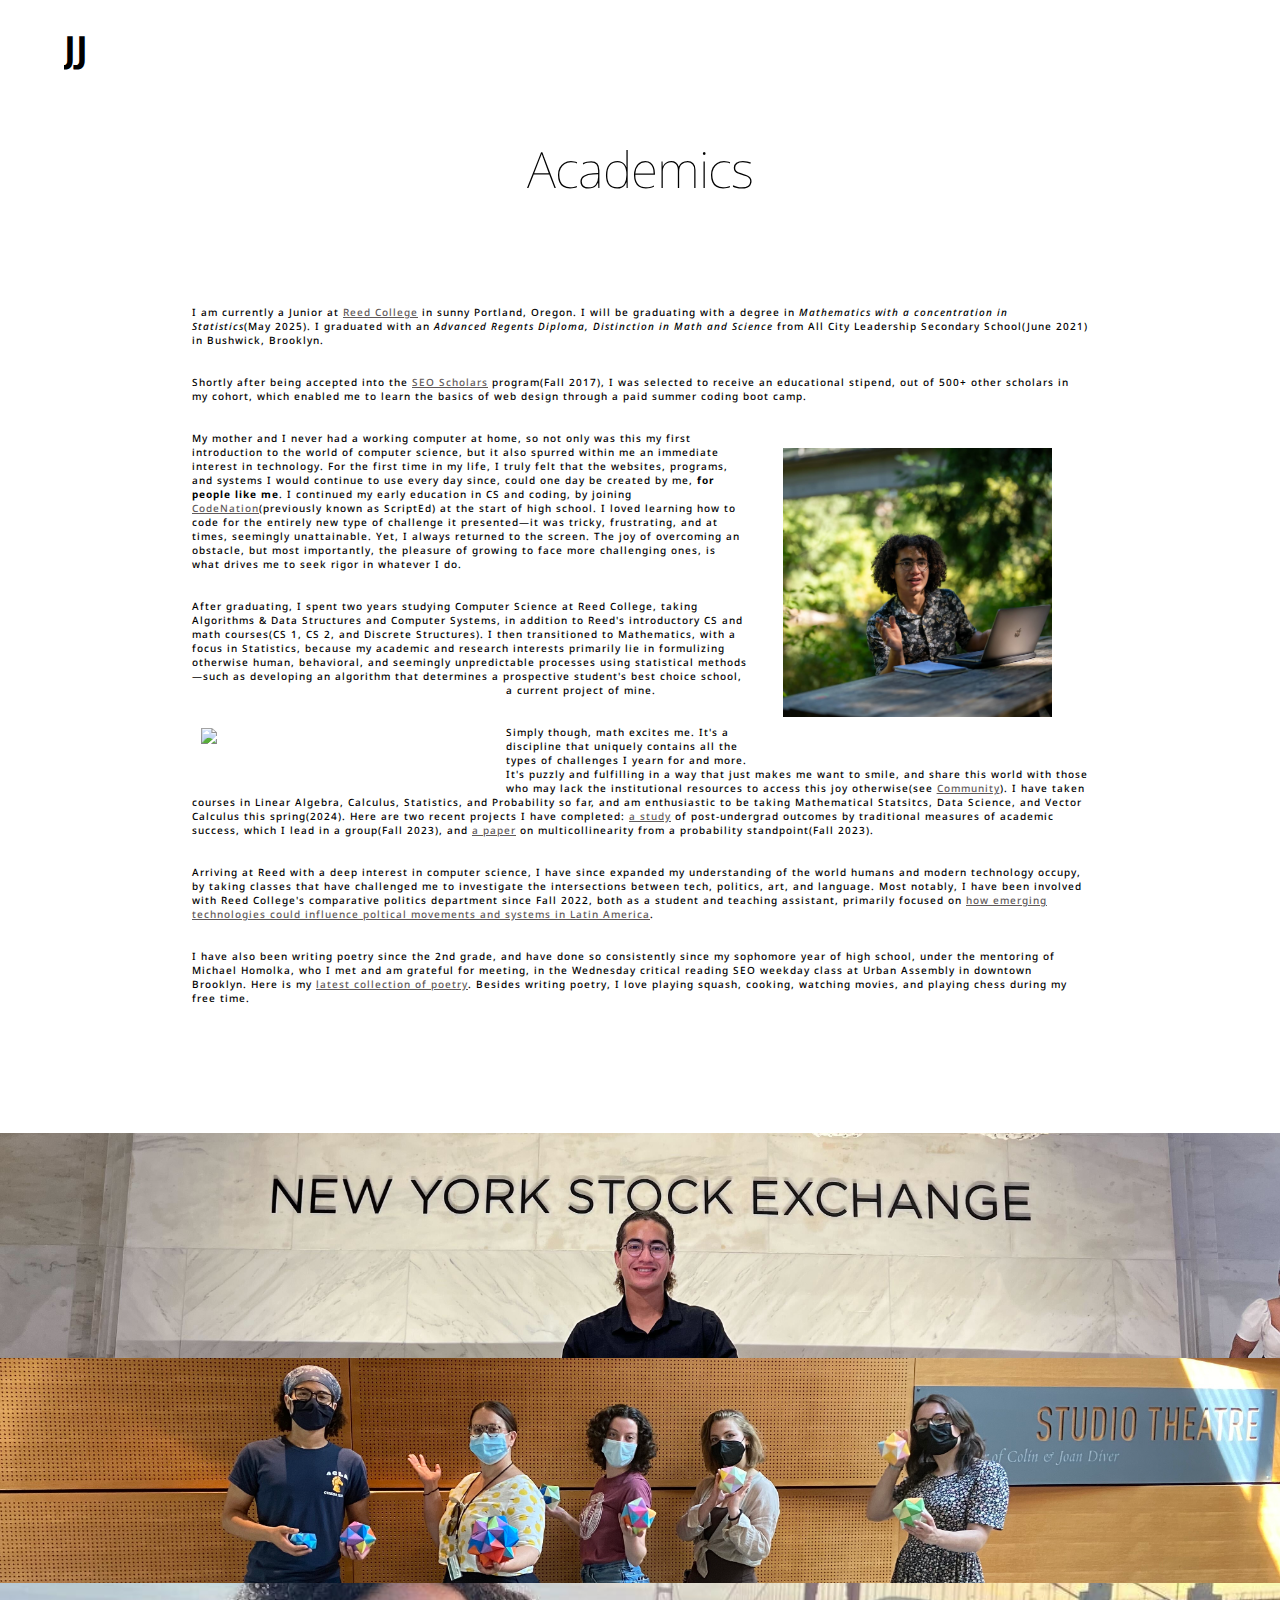
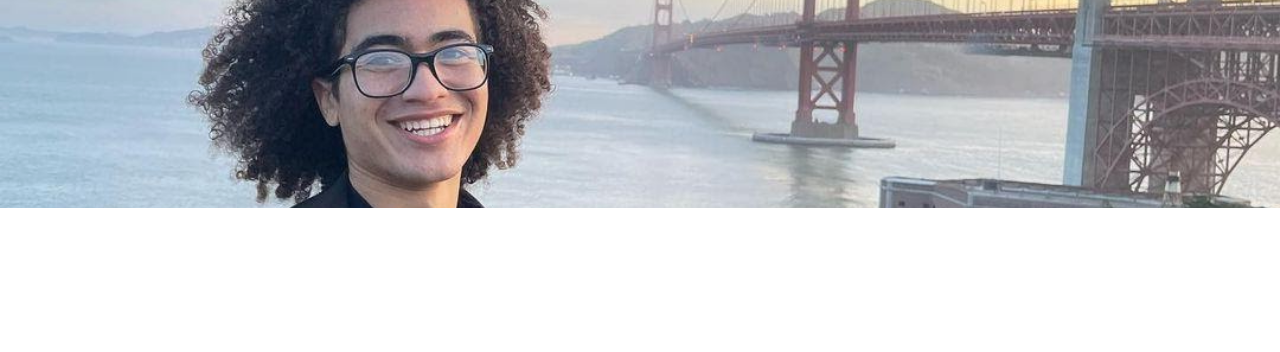
==== Academics.html @ f276ffcf "Initial commit" ====
<!DOCTYPE html>
<html>
  <head>
    <meta charset="utf-8">
    <meta name="viewport" content="width=device-width, initial-scale=1.0">
    <!-- Adding viewport meta tag for responsiveness -->
    <title>replit</title>
    <link href="style.css" rel="stylesheet" type="text/css" />
    <link rel="preconnect" href="https://fonts.googleapis.com">
    <link rel="preconnect" href="https://fonts.gstatic.com" crossorigin>
    <link href="https://fonts.googleapis.com/css2?family=GFS+Didot&family=Noto+Sans&display=swap" rel="stylesheet">
  </head>
  <body>



  <div class="header">
    <a class="ajj" href="index.html"><h1 id="JJ">J<span id="ulian">ulian </span>J<span id="acklin">acklin</span></h1></a>
  </div>
    <div class="pageText">
    <h1 class="heading">Academics</h1>

   
  
    <p class="p1"> I am currently a Junior at <a href="https://www.reed.edu/about-reed/" target=_blank>Reed College</a> in sunny Portland, Oregon. I will be graduating with a degree in <em>Mathematics with a concentration in Statistics</em>(May 2025). I graduated with an <em>Advanced Regents Diploma, Distinction in Math and Science</em> from All City Leadership Secondary School(June 2021) in Bushwick, Brooklyn. <br><br><br> 
      Shortly after being accepted into the <a target=_blank href="https://www.seo-usa.org/scholars/">SEO Scholars</a> program(Fall 2017), I was selected to receive an educational stipend, out of 500+ other scholars in my cohort, which enabled me to learn the basics of web design through a paid summer coding boot camp. <img class="imgR" src="JulianExplain.jpeg"><br><br><br> <img class="imgRMOBILE" src="JulianExplain.jpeg">My mother and I never had a working computer at home, so not only was this my first introduction to the world of computer science, but it also spurred within me an immediate interest in technology. For the first time in my life, I truly felt that the websites, programs, and systems I would continue to use every day since, could one day be created by me, <strong>for people like me</strong>. I continued my early education in CS and coding, by joining <a target=_blank href="https://codenation.org/about/">CodeNation</a>(previously known as ScriptEd) at the start of high school. I loved learning how to code for the entirely new type of challenge it presented—it was tricky, frustrating, and at times, seemingly unattainable. Yet, I always returned to the screen. The joy of overcoming an obstacle, but most importantly, the pleasure of growing to face more challenging ones, is what drives me to seek rigor in whatever I do. <br><br><br>  After graduating, I spent two years studying Computer Science at Reed College, taking Algorithms & Data Structures and Computer Systems, in addition to Reed's introductory CS and math courses(CS 1, CS 2, and Discrete Structures). I then transitioned to Mathematics, with a focus in Statistics, because my academic and research interests primarily lie in formulizing otherwise human, behavioral, and seemingly unpredictable processes using statistical methods—such as developing an algorithm that determines a prospective student's best choice school, a current project of mine.
       <img class="imgL" src=" https://media.licdn.com/dms/image/C5112AQEHGTjwnUlwyg/article-cover_image-shrink_600_2000/0/1558213217359?e=2147483647&v=beta&t=LJXC6lsghKIrBsrrqppxdxN10xlcz9OypkNNPUVUjpM"> <img class="imgLMOBILE" src=" https://media.licdn.com/dms/image/C5112AQEHGTjwnUlwyg/article-cover_image-shrink_600_2000/0/1558213217359?e=2147483647&v=beta&t=LJXC6lsghKIrBsrrqppxdxN10xlcz9OypkNNPUVUjpM"><br><br><br>
      Simply though, math excites me. It's a discipline that uniquely contains all the types of challenges I yearn for and more. It's puzzly and fulfilling in a way that just makes me want to smile, and share this world with those who may lack the institutional resources to access this joy otherwise(see <a href="Community.html">Community</a>). I have taken courses in Linear Algebra, Calculus, Statistics, and Probability so far, and am enthusiastic to be taking Mathematical Statsitcs, Data Science, and Vector Calculus this spring(2024). Here are two recent projects I have completed: <a target="_blank" href="https://rpubs.com/julianiz123/1118882">a study</a> of post-undergrad outcomes by traditional measures of academic success, which I lead in a group(Fall 2023), and <a target="_blank" href="https://figshare.com/articles/preprint/Multicollinearity/24922116">a paper</a> on multicollinearity from a probability standpoint(Fall 2023).<br><br><br>
      
      
       Arriving at Reed with a deep interest in computer science, I have since expanded my understanding of the world humans and modern technology occupy, by taking classes that have challenged me to investigate the intersections between tech, politics, art, and language. Most notably, I have been involved with Reed College's comparative politics department since Fall 2022, both as a student and teaching assistant, primarily focused on <a href="https://docs.google.com/document/d/e/2PACX-1vQWGYw5E1utUXSMAhcKP__aDG7wF9x_6y4Yl7e840YmS4PJ64SDO6LDXP_IG44kk-JM9k5WvdjTyCWn/pub">how emerging technologies could influence poltical movements and systems in Latin America</a>.  <br><br><br>
      I have also been writing poetry since the 2nd grade, and have done so consistently since my sophomore year of high school, under the mentoring of Michael Homolka, who I met and am grateful for meeting, in the Wednesday critical reading SEO weekday class at Urban Assembly in downtown Brooklyn. Here is my <a target="_blank" href="https://www.canva.com/design/DAF2UH-sYUo/o_RhgKHygRgkjhbGrQP16A/view?utm_content=DAF2UH-sYUo&utm_campaign=designshare&utm_medium=link&utm_source=editor">latest collection of poetry</a>. Besides writing poetry, I love playing squash, cooking, watching movies, and playing chess during my free time.
    </p>

    


      


     


    

     


    
  </div>

      <a href="Career.html"><div class="imgcont">
        <img id="stocks" class="wall_img" src="JulianStock.jpg">
        <div class="text-block">
          <h1>Career</h1>
        </div>
      </div></a>

       
       <a href="Community.html"><div class="imgcont">
        <img class="wall_img" id="com" src="SOJulian.jpg">
        <div class="text-block">
          <h1>Community</h1>
        </div>
      </div></a>

    <a href="Pursuits.html"><div class="imgcont">
      <img id="sf" class="wall_img" src="JulianSF.jpeg">
      <div class="text-block">
        <h1>My Story</h1>
      </div>
    </div></a>


      
     <div class="bot">
      <hr class="bottom">

      <h3>Contact me</h3>

      <h5 style="color:rgba(0, 0, 0, 0.74);"><a id="link" style="color:rgba(0, 0, 0, 0.74);" target="_blank" href="https://www.linkedin.com/in/julian-jacklin-68665116b/">@JulianJacklin</a> ∙ <a id="link" target="_blank" href="https://www.instagram.com/julian.jacklin/" style="color:rgba(0, 0, 0, 0.74);">@julian.jacklin</a><br><br><a id="link" style="color:rgba(0, 0, 0, 0.74);">julianjacklin0 [at] gmail.com</a>
      <h5>
          </div>  
    <script src="https://cdnjs.cloudflare.com/ajax/libs/jquery/3.6.0/jquery.min.js"></script>
<script src="script.js"></script>
  </body>
</html>
---- style.css ----
html {
  height: 100%;
  width: 100%;
  /* background-color: black;
  color: white;  */
}

body {
  /* overflow-y: hidden; */
  margin: 0;
  height: 100%;
}




.header {
  font-family: 'Noto Sans', sans-serif;

 
  margin-left: 5%;
  font-size: large;
  display: inline-block;
  box-sizing: border-box;
  overflow: hidden;

}



#ulian {
  display: none;
}

#acklin {
  display: none;
}

.photo_blurb {
  display: flex;
  justify-content: space-evenly;
  margin-top: 150px;
  margin-bottom: 0;
}

.wall_container {
  display: flex;
  width: 100%;
  justify-content: center;
  margin-top: 5%;
}

#wall {
  height: 100%;
  position: relative;
  margin-bottom:0%;
}



#frontPage_blurb {
  width: 40%;
  line-height: 35px;
  margin-top: -10px;
}

.photoWall {
  display: block;

}

.imgcont {
  width: 100%;
  height: 25%;
  object-fit: cover;
  position: relative;
  object-position: 100% 40%;
}




.wall_img {
  width: 100%;
  height: 100%;
  object-fit: cover;
  position: relative;
  object-position: 100% 40%;

}

#wall{
  margin-bottom:0;
}

.text-block {
  position: absolute;
  bottom: 20%;
  right: 0%;
  background-color: black;
  padding-left: 20px;
  padding-right: 20px;
  transition: 1s;
  

}


.text-block h1 {
  color: white;
  font-weight: bold;
  font-family: 'Noto Sans', sans-serif;
  font-size: 100%;
  height: 100%;
}



.imgcont:hover .text-block {
  opacity: 0.6;
}

@media (min-width: 1024px) {

  .wall_img {
    width: 100%;
    height: 100%;
    object-fit: cover;
    position: relative;
    object-position: 100% 40%;
    transition: 1s;

    &:hover {
      height: 100%;
      width: 100%;

    }
  }

  .text-block {
    position: absolute;
    bottom: 70px;
    right: 0px;

    background-color: black;
    padding-left: 20px;
    padding-right: 20px;
    opacity: 0;
    transition: opacity 1s;
  }

  .imgcont {
    width: 100%;
    height: 25%;
    object-fit: cover;
    position: relative;
    object-position: 100% 40%;
    transition: 1s;

    &:hover {
      height: 100%;

    }
  }

}




#stocks {

  object-position: 100% 70%;
}

#sf {

  object-position: 100% 50%;
  transform: scaleX(-1);
}


#cn {
  object-position: 100% 60%;
  transform: scaleX(-1);


}

#com {}

#demoJJ {}



img {
  max-width: 100%;
  /* Ensure images don't exceed their container */
  height: auto;
  /* Maintain the aspect ratio */
  display: block;
  /* Remove extra space below images */
  margin: 0 auto;
  /* Center images horizontally */
  opacity: 0;
  transition: opacity 1s ease-in-out;

}



a:link{
  color:#5f5959;
}

a:visited{
  color: #5f5959;
}

#homePageImg{
  animation: ease-out fadeIn 2s;
  margin: 50px;
}

#nav {
  list-style-type: none;
  margin: 0;
  margin-bottom: 40px;
  padding: 0;
  overflow: hidden;
  display: flex;
  justify-content: space-between;
}


.heading{
  width: 100%;
  text-align: center;

  font-family:'Noto Sans', sans-serif;
  font-style: normal;
  font-weight: 100;
  font-size: 50px;
  letter-spacing: -1px;
  color: #000;
  margin-bottom: 8%;
 
}

.ajj:visited{
  color:black;
}
.ajj:link{
  color:black;
}

.bott{
  text-align: center;
}

.bottom{
  width:80;
  margin-top:0;
}

.bot{
  clear: both;
  margin-bottom: 20px;
  text-align: center;
  overflow-y:hidden;
  opacity: 0;
  font-family: 'Noto Sans', sans-serif;
}

.bottt{
  text-align: center;
  margin-bottom: 0;
}


.p1{
  font-family:'Noto Sans', sans-serif;
  font-style: normal;
  font-weight: 500;
  font-size: 62.5%;
  letter-spacing: 1px;
  color: #000;
  margin-bottom: 10%;
  width: 70%;
  margin:auto;
  margin-bottom:10%;
}

.grid {
  margin: 0;
  padding: 0;
  display: flex;
  justify-content: center; /* Center horizontally */
  align-items: center;
  flex-wrap: wrap;
  max-width: 50%; 
}
.grid-item {
  width: 50%;
  box-sizing: border-box;
  overflow: hidden;
  position: relative;
  transition: transform 0.3s;
}

.grid-item:hover {
  transform: scale(1.2);
}

.grid-item img {
  width: 100%;
  height: auto;
  display: block;
  
}

.grid-container{
  width:100%;
  display: flex;
  justify-content: center;
}

.imgL{
  opacity: 1;
  width:30%;
  float: left; 
  margin-left:1%;
  margin-right:4%;
  margin-top:5%;
  margin-bottom:5%;
}

.imgR{
  opacity: 1;
  width:30%;
  margin-top:5%;
  margin-bottom:5%;
  float:right;
  margin-left:4%;
  margin-right:4%;
}

.imgLMOBILE{
  width:50%;
  margin:auto;
  opacity:1;
  margin-top: 12%;
}

.imgRMOBILE{
  width:50%;
  margin:auto;
  margin-bottom:10%;
  margin-top: 5%;
  opacity:1;
}

@media (max-width: 1024px) {
  .imgLMOBILE{
    display:block;
  }
  .imgRMOBILE{
    display:block;
  }
  .imgL{
    display:none;
  }
  .imgR{
    display:none;
  }
}

@media (min-width: 1024px) {
  .imgLMOBILE{
    display:none;
  }
  .imgRMOBILE{
    display:none;
  }
  .imgL{
    display:block;
  }
  .imgR{
    display:block;
  }

}

.pageText{
  opacity:0;
}

#IAC{
  margin-top:0;
}

#camp{
  margin-bottom:0;
}

#gg{
  margin-bottom:0;
  margin-top:10%;
}

#camp1{
  margin-bottom:20%;
}
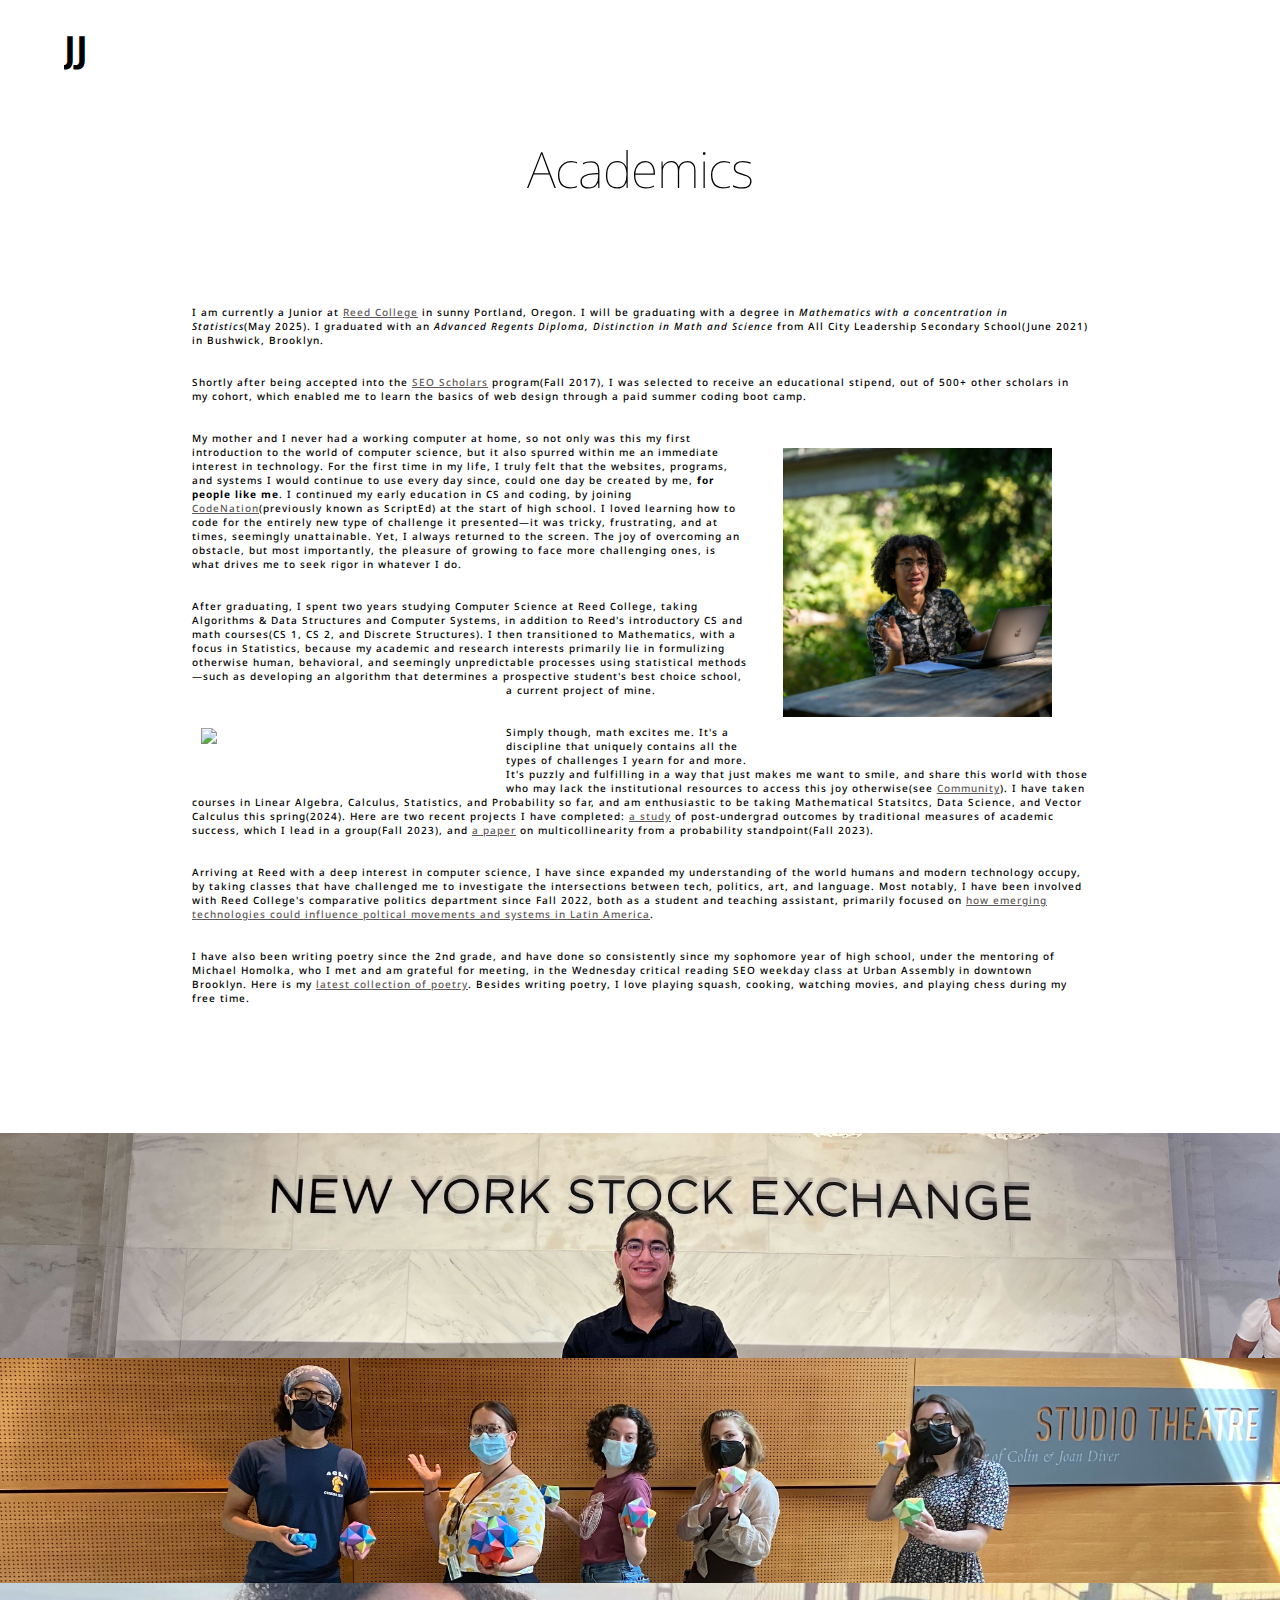
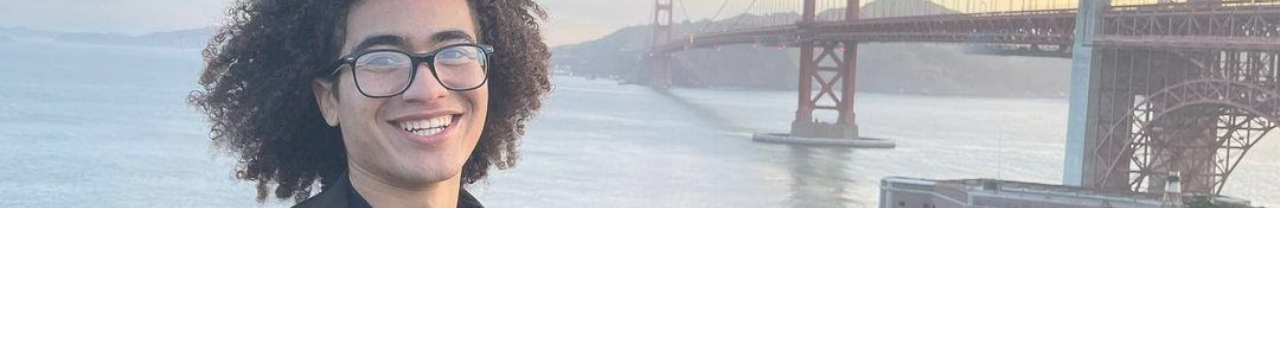
==== commit 0c5f63bc: "Changed Pursuits to MyStory" ====
--- a/Academics.html
+++ b/Academics.html
@@ -64,7 +64,7 @@
         </div>
       </div></a>
 
-    <a href="Pursuits.html"><div class="imgcont">
+    <a href="MyStory.html"><div class="imgcont">
       <img id="sf" class="wall_img" src="JulianSF.jpeg">
       <div class="text-block">
         <h1>My Story</h1>
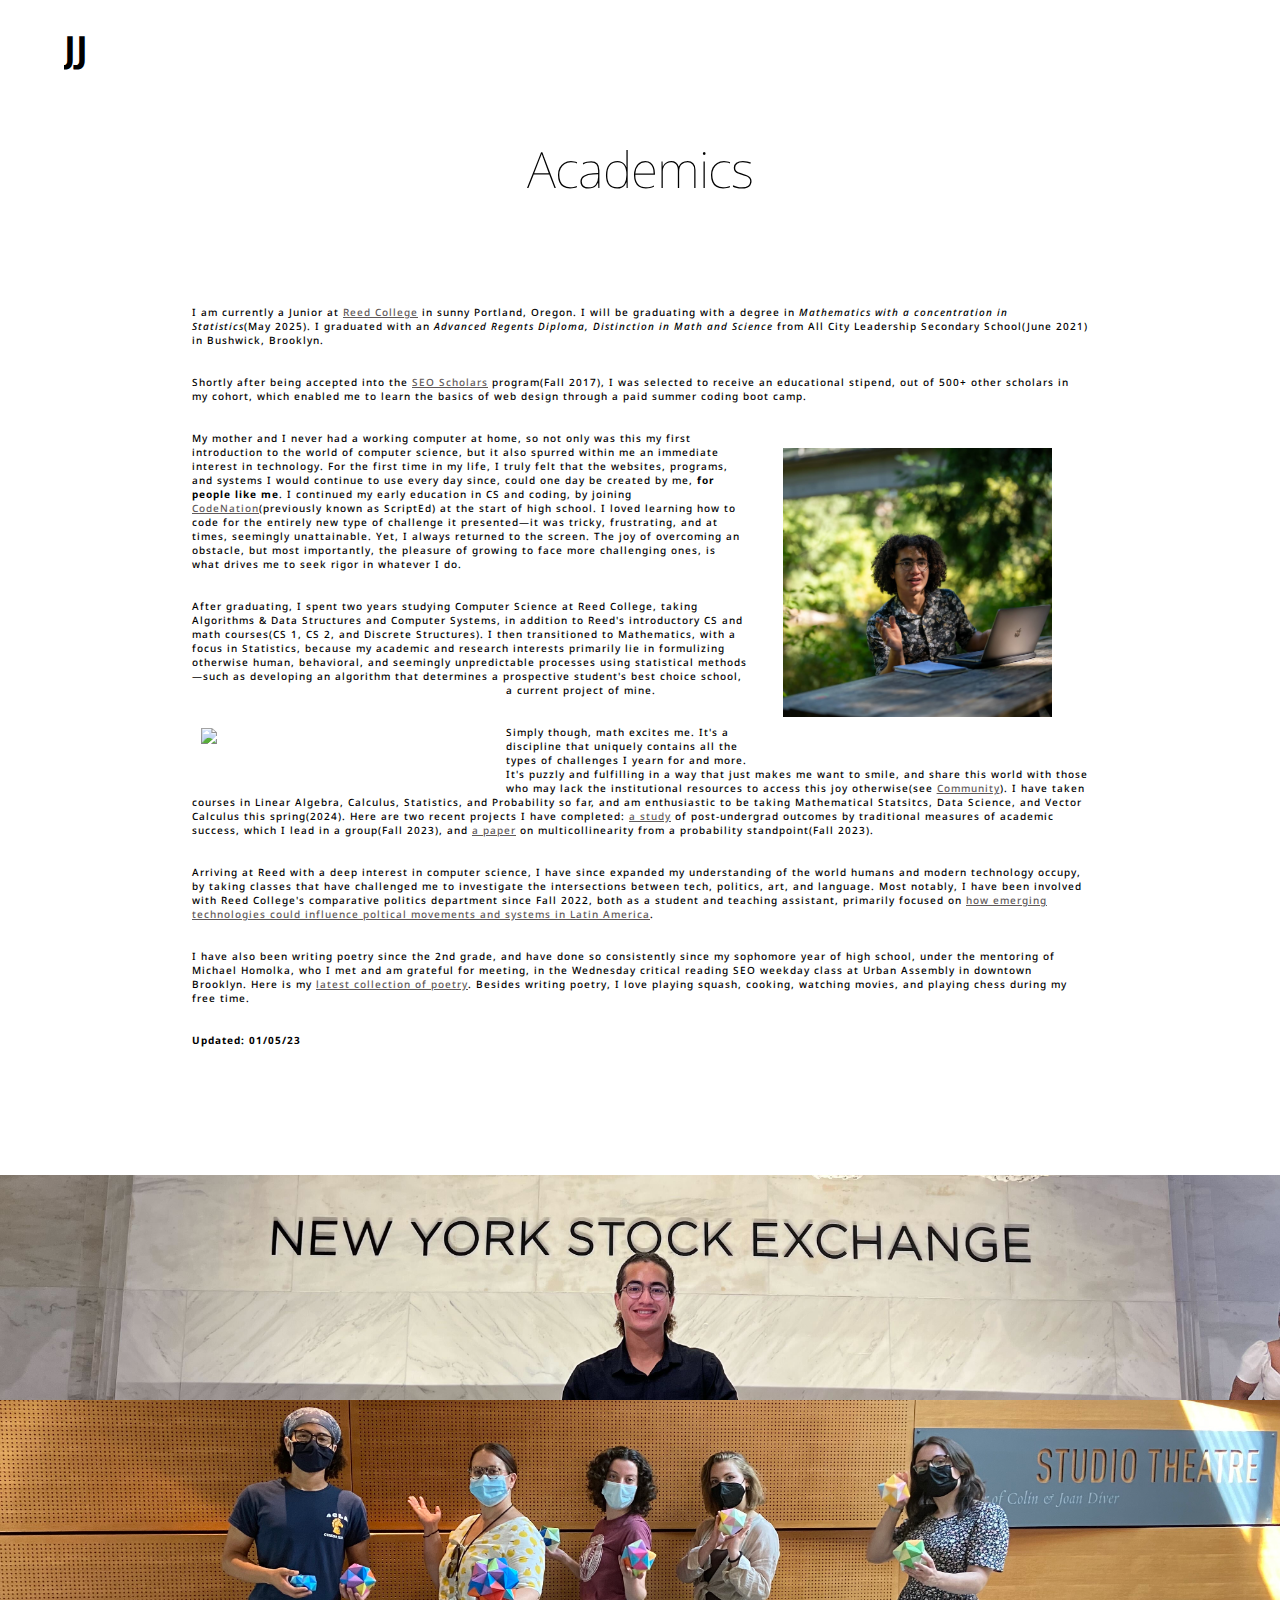
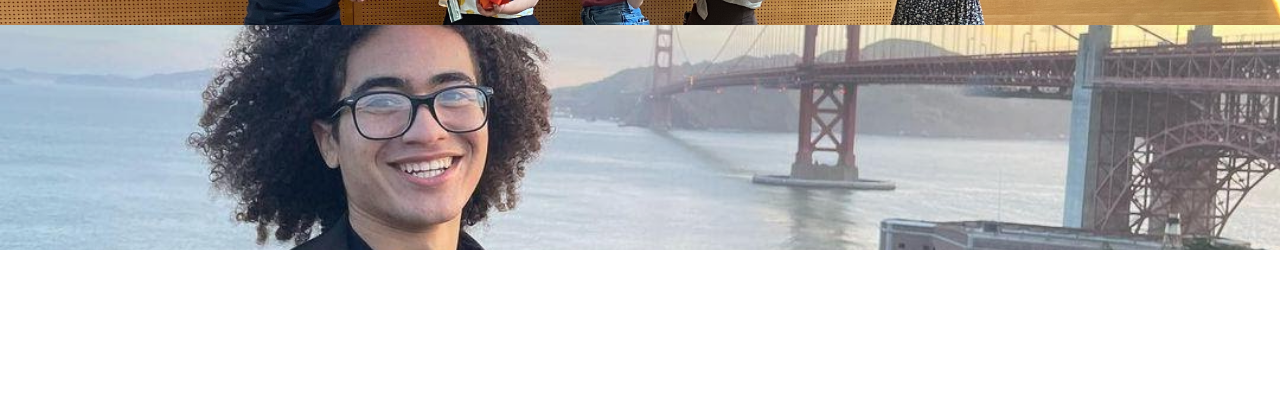
==== commit 3392c299: "Added Update signature" ====
--- a/Academics.html
+++ b/Academics.html
@@ -29,7 +29,9 @@
       
       
        Arriving at Reed with a deep interest in computer science, I have since expanded my understanding of the world humans and modern technology occupy, by taking classes that have challenged me to investigate the intersections between tech, politics, art, and language. Most notably, I have been involved with Reed College's comparative politics department since Fall 2022, both as a student and teaching assistant, primarily focused on <a href="https://docs.google.com/document/d/e/2PACX-1vQWGYw5E1utUXSMAhcKP__aDG7wF9x_6y4Yl7e840YmS4PJ64SDO6LDXP_IG44kk-JM9k5WvdjTyCWn/pub">how emerging technologies could influence poltical movements and systems in Latin America</a>.  <br><br><br>
-      I have also been writing poetry since the 2nd grade, and have done so consistently since my sophomore year of high school, under the mentoring of Michael Homolka, who I met and am grateful for meeting, in the Wednesday critical reading SEO weekday class at Urban Assembly in downtown Brooklyn. Here is my <a target="_blank" href="https://www.canva.com/design/DAF2UH-sYUo/o_RhgKHygRgkjhbGrQP16A/view?utm_content=DAF2UH-sYUo&utm_campaign=designshare&utm_medium=link&utm_source=editor">latest collection of poetry</a>. Besides writing poetry, I love playing squash, cooking, watching movies, and playing chess during my free time.
+      I have also been writing poetry since the 2nd grade, and have done so consistently since my sophomore year of high school, under the mentoring of Michael Homolka, who I met and am grateful for meeting, in the Wednesday critical reading SEO weekday class at Urban Assembly in downtown Brooklyn. Here is my <a target="_blank" href="https://www.canva.com/design/DAF2UH-sYUo/o_RhgKHygRgkjhbGrQP16A/view?utm_content=DAF2UH-sYUo&utm_campaign=designshare&utm_medium=link&utm_source=editor">latest collection of poetry</a>. Besides writing poetry, I love playing squash, cooking, watching movies, and playing chess during my free time.<br><br><br>
+
+      <strong>Updated: 01/05/23</strong>
     </p>
 
     
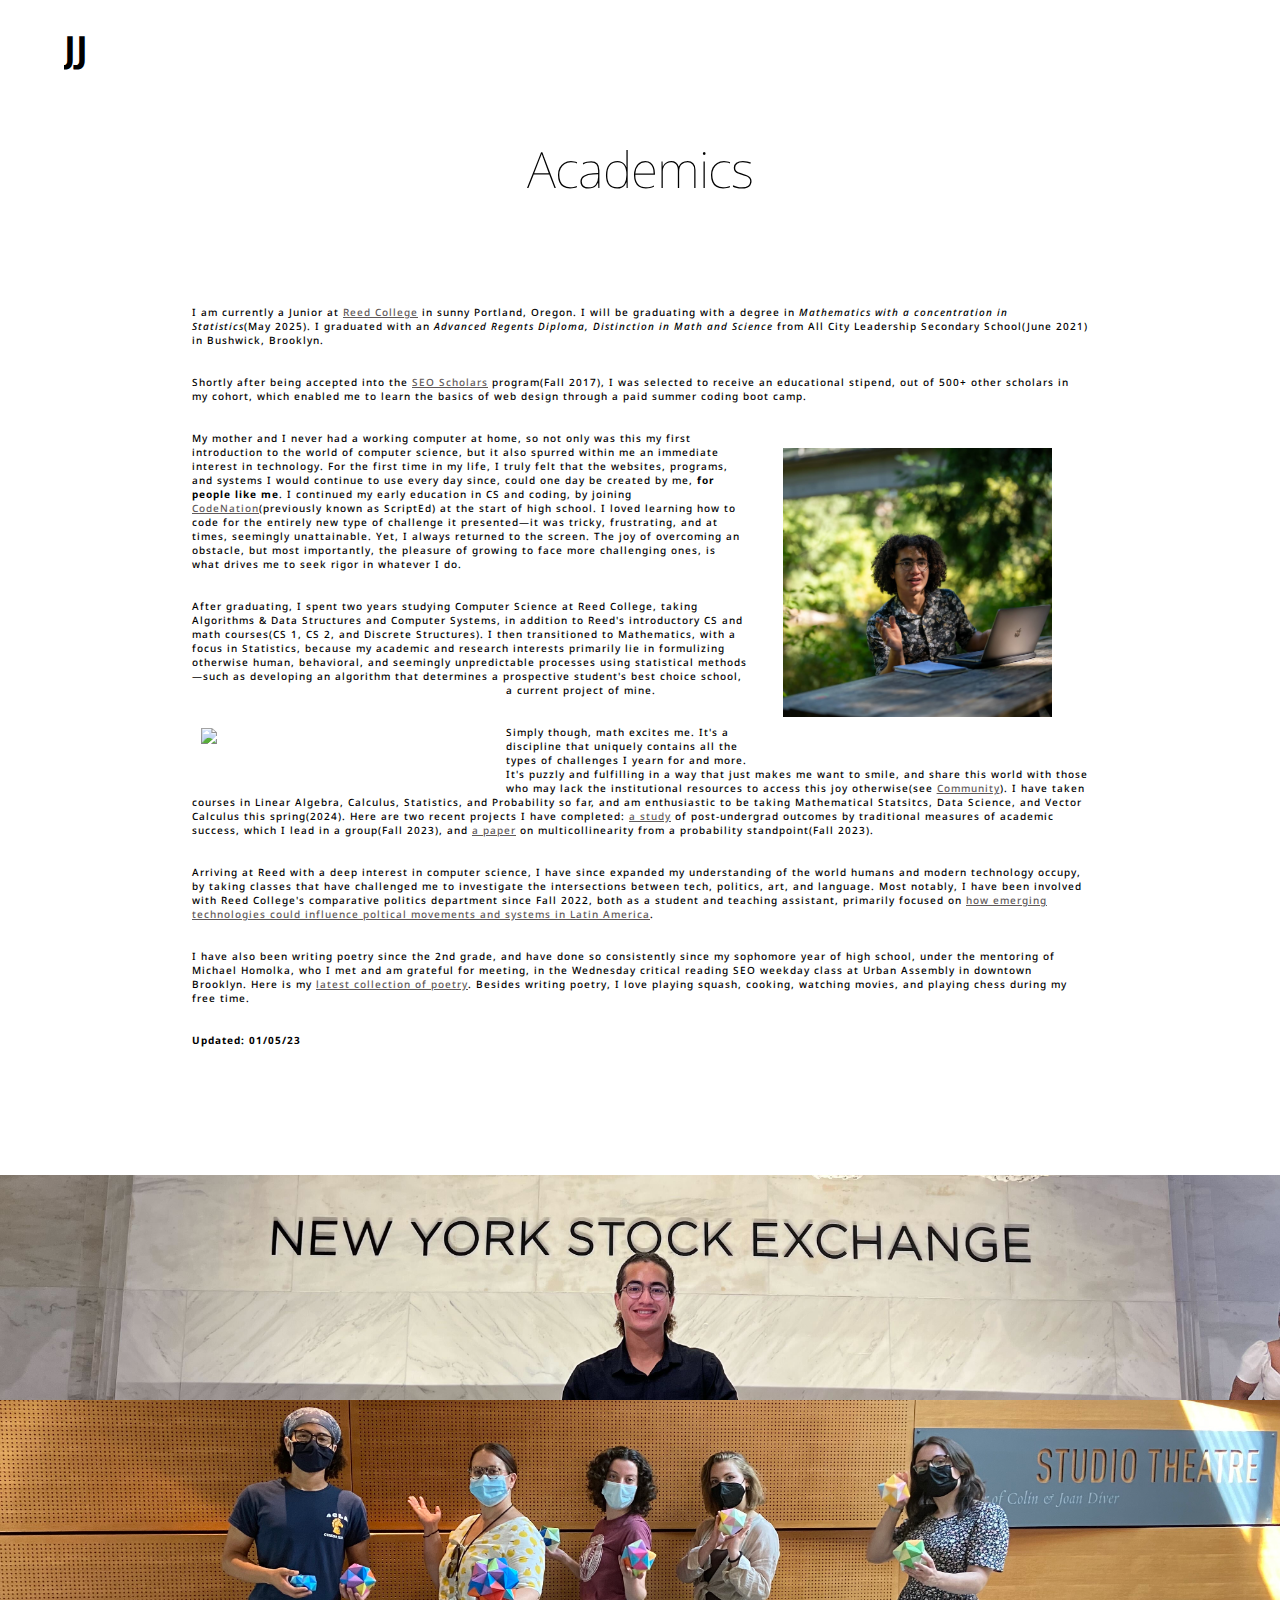
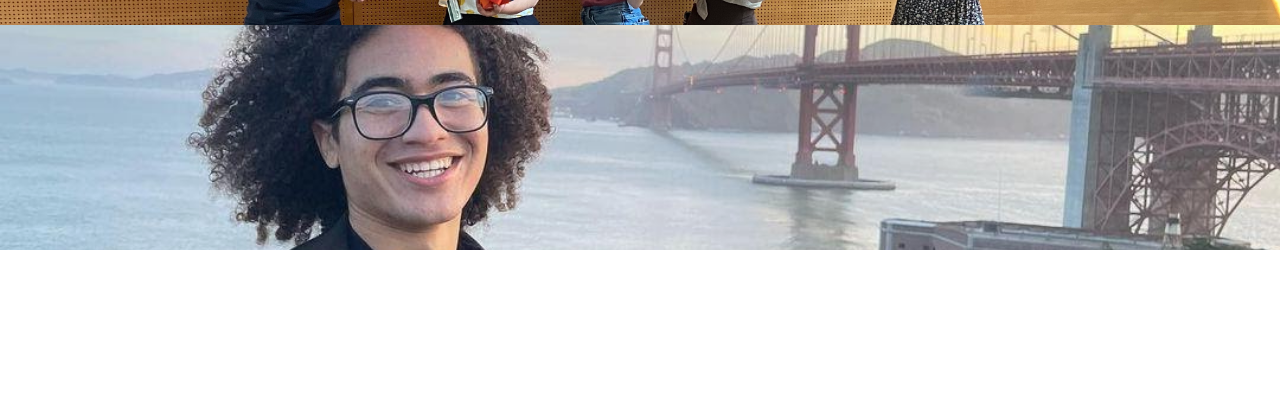
==== commit 40d5622f: "web appearance" ====
--- a/Academics.html
+++ b/Academics.html
@@ -4,7 +4,9 @@
     <meta charset="utf-8">
     <meta name="viewport" content="width=device-width, initial-scale=1.0">
     <!-- Adding viewport meta tag for responsiveness -->
-    <title>replit</title>
+    <title>Julian Jacklin</title>
+    <link rel="icon" type="image/png" href="dice.png
+      ">
     <link href="style.css" rel="stylesheet" type="text/css" />
     <link rel="preconnect" href="https://fonts.googleapis.com">
     <link rel="preconnect" href="https://fonts.gstatic.com" crossorigin>
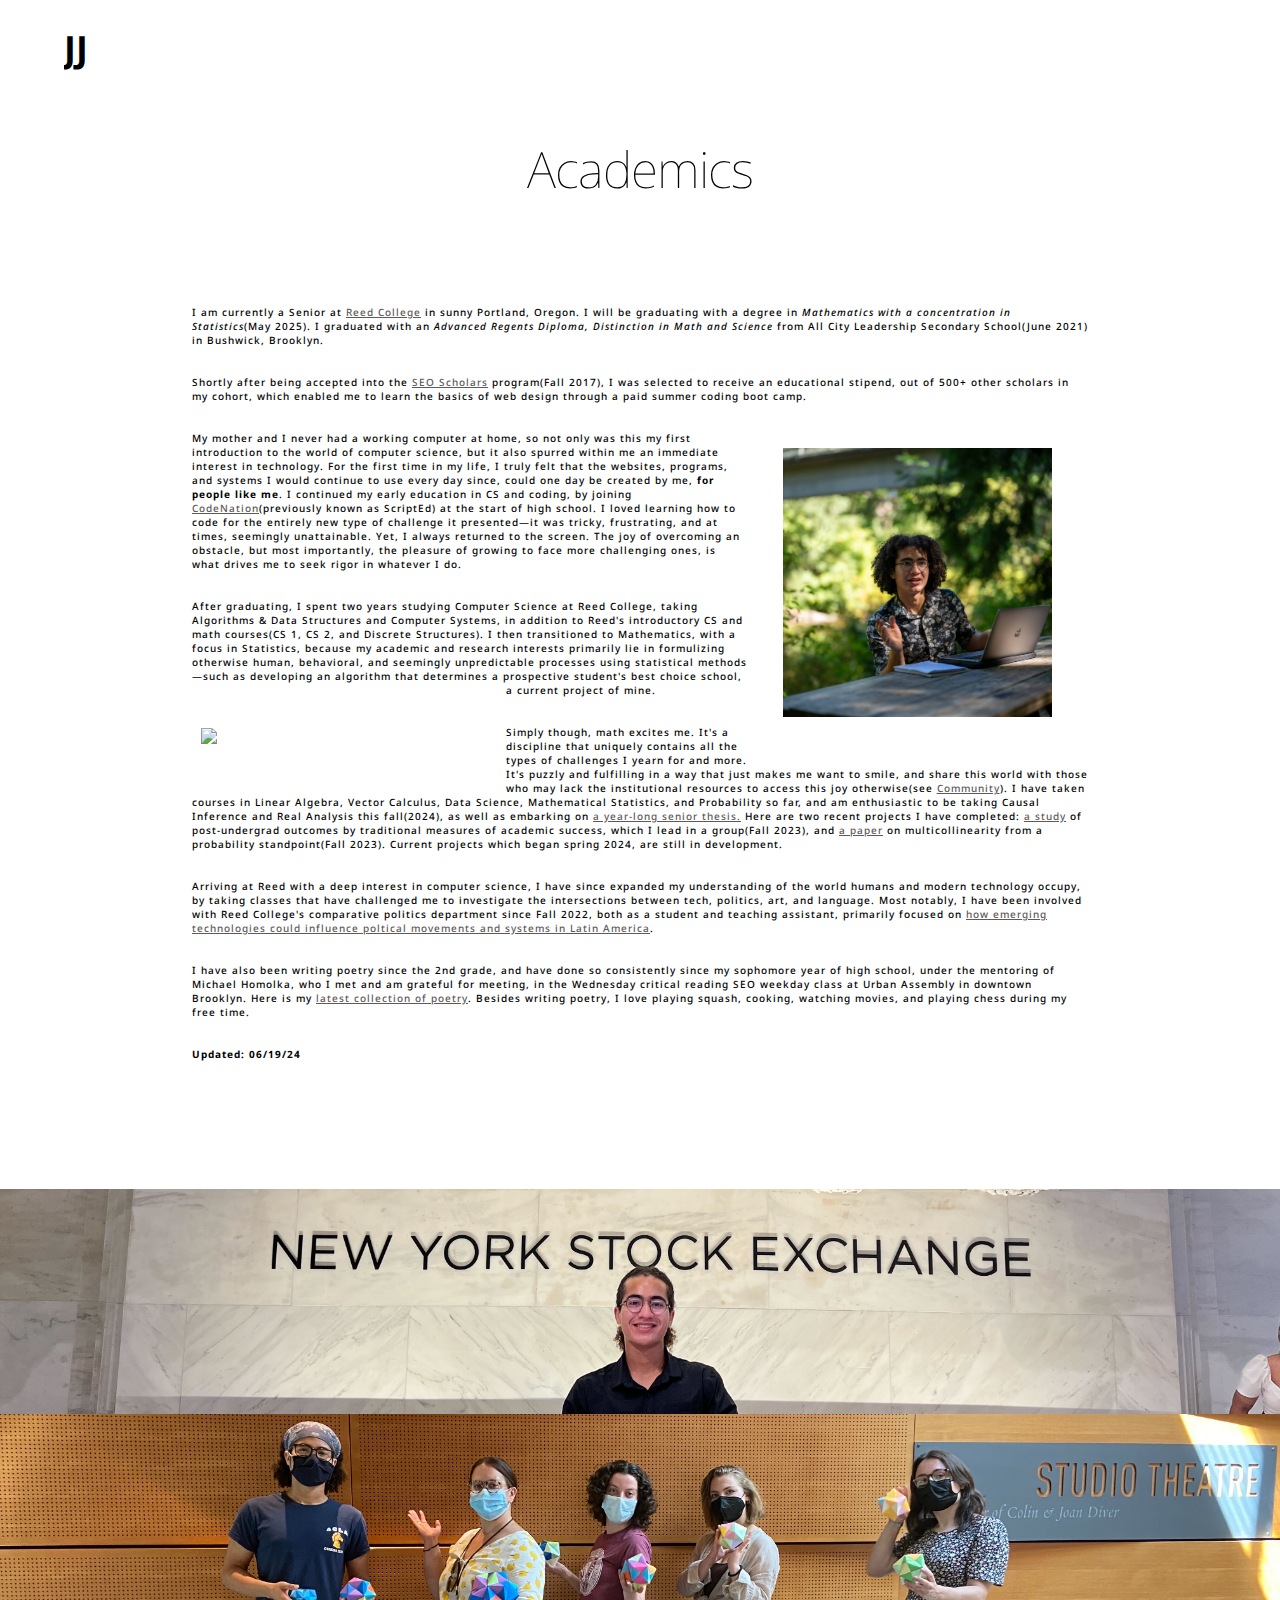
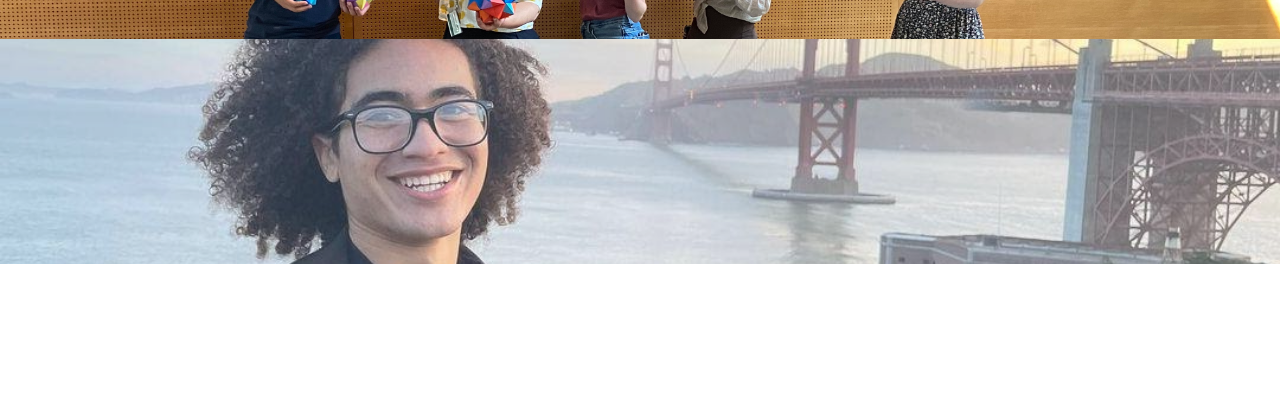
==== commit 7e47754b: "Annual updates" ====
--- a/Academics.html
+++ b/Academics.html
@@ -24,16 +24,16 @@
 
    
   
-    <p class="p1"> I am currently a Junior at <a href="https://www.reed.edu/about-reed/" target=_blank>Reed College</a> in sunny Portland, Oregon. I will be graduating with a degree in <em>Mathematics with a concentration in Statistics</em>(May 2025). I graduated with an <em>Advanced Regents Diploma, Distinction in Math and Science</em> from All City Leadership Secondary School(June 2021) in Bushwick, Brooklyn. <br><br><br> 
+    <p class="p1"> I am currently a Senior at <a href="https://www.reed.edu/about-reed/" target=_blank>Reed College</a> in sunny Portland, Oregon. I will be graduating with a degree in <em>Mathematics with a concentration in Statistics</em>(May 2025). I graduated with an <em>Advanced Regents Diploma, Distinction in Math and Science</em> from All City Leadership Secondary School(June 2021) in Bushwick, Brooklyn. <br><br><br> 
       Shortly after being accepted into the <a target=_blank href="https://www.seo-usa.org/scholars/">SEO Scholars</a> program(Fall 2017), I was selected to receive an educational stipend, out of 500+ other scholars in my cohort, which enabled me to learn the basics of web design through a paid summer coding boot camp. <img class="imgR" src="JulianExplain.jpeg"><br><br><br> <img class="imgRMOBILE" src="JulianExplain.jpeg">My mother and I never had a working computer at home, so not only was this my first introduction to the world of computer science, but it also spurred within me an immediate interest in technology. For the first time in my life, I truly felt that the websites, programs, and systems I would continue to use every day since, could one day be created by me, <strong>for people like me</strong>. I continued my early education in CS and coding, by joining <a target=_blank href="https://codenation.org/about/">CodeNation</a>(previously known as ScriptEd) at the start of high school. I loved learning how to code for the entirely new type of challenge it presented—it was tricky, frustrating, and at times, seemingly unattainable. Yet, I always returned to the screen. The joy of overcoming an obstacle, but most importantly, the pleasure of growing to face more challenging ones, is what drives me to seek rigor in whatever I do. <br><br><br>  After graduating, I spent two years studying Computer Science at Reed College, taking Algorithms & Data Structures and Computer Systems, in addition to Reed's introductory CS and math courses(CS 1, CS 2, and Discrete Structures). I then transitioned to Mathematics, with a focus in Statistics, because my academic and research interests primarily lie in formulizing otherwise human, behavioral, and seemingly unpredictable processes using statistical methods—such as developing an algorithm that determines a prospective student's best choice school, a current project of mine.
        <img class="imgL" src=" https://media.licdn.com/dms/image/C5112AQEHGTjwnUlwyg/article-cover_image-shrink_600_2000/0/1558213217359?e=2147483647&v=beta&t=LJXC6lsghKIrBsrrqppxdxN10xlcz9OypkNNPUVUjpM"> <img class="imgLMOBILE" src=" https://media.licdn.com/dms/image/C5112AQEHGTjwnUlwyg/article-cover_image-shrink_600_2000/0/1558213217359?e=2147483647&v=beta&t=LJXC6lsghKIrBsrrqppxdxN10xlcz9OypkNNPUVUjpM"><br><br><br>
-      Simply though, math excites me. It's a discipline that uniquely contains all the types of challenges I yearn for and more. It's puzzly and fulfilling in a way that just makes me want to smile, and share this world with those who may lack the institutional resources to access this joy otherwise(see <a href="Community.html">Community</a>). I have taken courses in Linear Algebra, Calculus, Statistics, and Probability so far, and am enthusiastic to be taking Mathematical Statsitcs, Data Science, and Vector Calculus this spring(2024). Here are two recent projects I have completed: <a target="_blank" href="https://rpubs.com/julianiz123/1118882">a study</a> of post-undergrad outcomes by traditional measures of academic success, which I lead in a group(Fall 2023), and <a target="_blank" href="https://figshare.com/articles/preprint/Multicollinearity/24922116">a paper</a> on multicollinearity from a probability standpoint(Fall 2023).<br><br><br>
+      Simply though, math excites me. It's a discipline that uniquely contains all the types of challenges I yearn for and more. It's puzzly and fulfilling in a way that just makes me want to smile, and share this world with those who may lack the institutional resources to access this joy otherwise(see <a href="Community.html">Community</a>). I have taken courses in Linear Algebra, Vector Calculus, Data Science, Mathematical Statistics, and Probability so far, and am enthusiastic to be taking Causal Inference and Real Analysis this fall(2024), as well as embarking on <a target="_blank" href="https://www.reed.edu/academics/thesis.html">a year-long senior thesis.</a> Here are two recent projects I have completed: <a target="_blank" href="https://rpubs.com/julianiz123/1118882">a study</a> of post-undergrad outcomes by traditional measures of academic success, which I lead in a group(Fall 2023), and <a target="_blank" href="https://figshare.com/articles/preprint/Multicollinearity/24922116">a paper</a> on multicollinearity from a probability standpoint(Fall 2023). Current projects which began spring 2024, are still in development.<br><br><br>
       
       
        Arriving at Reed with a deep interest in computer science, I have since expanded my understanding of the world humans and modern technology occupy, by taking classes that have challenged me to investigate the intersections between tech, politics, art, and language. Most notably, I have been involved with Reed College's comparative politics department since Fall 2022, both as a student and teaching assistant, primarily focused on <a href="https://docs.google.com/document/d/e/2PACX-1vQWGYw5E1utUXSMAhcKP__aDG7wF9x_6y4Yl7e840YmS4PJ64SDO6LDXP_IG44kk-JM9k5WvdjTyCWn/pub">how emerging technologies could influence poltical movements and systems in Latin America</a>.  <br><br><br>
       I have also been writing poetry since the 2nd grade, and have done so consistently since my sophomore year of high school, under the mentoring of Michael Homolka, who I met and am grateful for meeting, in the Wednesday critical reading SEO weekday class at Urban Assembly in downtown Brooklyn. Here is my <a target="_blank" href="https://www.canva.com/design/DAF2UH-sYUo/o_RhgKHygRgkjhbGrQP16A/view?utm_content=DAF2UH-sYUo&utm_campaign=designshare&utm_medium=link&utm_source=editor">latest collection of poetry</a>. Besides writing poetry, I love playing squash, cooking, watching movies, and playing chess during my free time.<br><br><br>
 
-      <strong>Updated: 01/05/23</strong>
+      <strong>Updated: 06/19/24</strong>
     </p>
 
     
